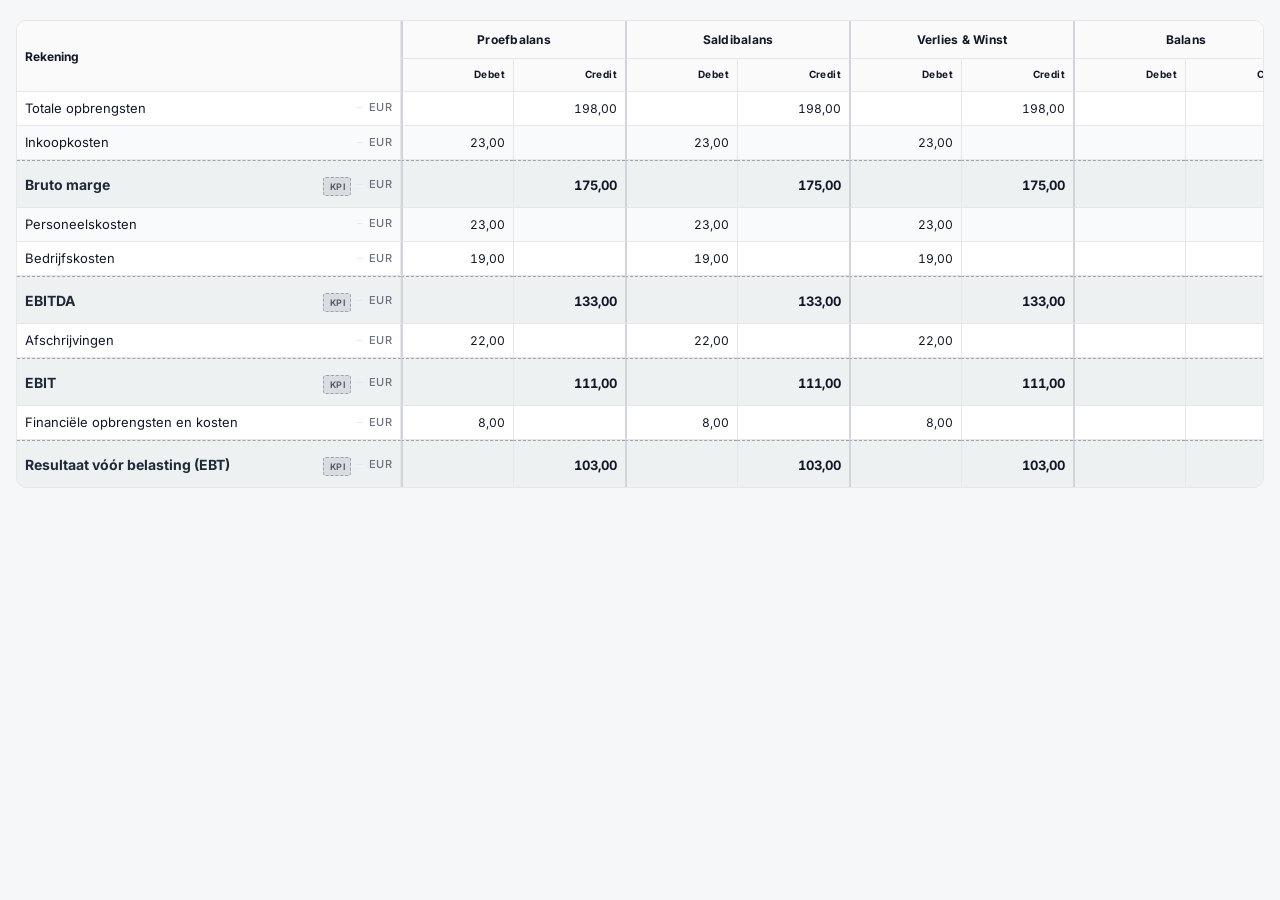
==== collaped.html @ e394a11a "Add new HTML files for financial reports: collapsed, expanded, and collaped versions, enhancing the " ====
<!DOCTYPE html>
<html lang="nl">
<head>
  <meta charset="UTF-8" />
  <meta name="viewport" content="width=device-width, initial-scale=1.0" />
  <title>Proefbalans — ingeklapt</title>
  <link rel="preconnect" href="https://fonts.googleapis.com" />
  <link rel="preconnect" href="https://fonts.gstatic.com" crossorigin />
  <link href="https://fonts.googleapis.com/css2?family=Inter:wght@400;500;600;700&display=swap" rel="stylesheet" />
  <link rel="stylesheet" href="styles.css" />
</head>
<body>
  <div class="page">

    <div class="sheet">
      <table>
        <colgroup>
          <col class="col-acc" />
          <col class="col-n" /><col class="col-n" />
          <col class="col-n" /><col class="col-n" />
          <col class="col-n" /><col class="col-n" />
          <col class="col-n" /><col class="col-n" />
        </colgroup>
        <thead>
          <tr>
            <th class="th-account" rowspan="2">Rekening <span class="th-curr-hint"></span></th>
            <th class="th-group" colspan="2">Proefbalans</th>
            <th class="th-group" colspan="2">Saldibalans</th>
            <th class="th-group" colspan="2">Verlies &amp; Winst</th>
            <th class="th-group" colspan="2">Balans</th>
          </tr>
          <tr>
            <th class="th-sub group-start">Debet</th>
            <th class="th-sub th-credit">Credit</th>
            <th class="th-sub group-start">Debet</th>
            <th class="th-sub th-credit">Credit</th>
            <th class="th-sub group-start">Debet</th>
            <th class="th-sub th-credit">Credit</th>
            <th class="th-sub group-start">Debet</th>
            <th class="th-sub th-credit">Credit</th>
          </tr>
        </thead>
        <tbody>
          <tr class="parent-row row-zebra">
          <td class="account-col"><span class="acct-main">Totale opbrengsten</span><span class="acct-currency" lang="nl">EUR</span></td>
          <td class="num group-start"></td><td class="num amount-active">198,00</td><td class="num group-start"></td><td class="num amount-active">198,00</td><td class="num group-start"></td><td class="num amount-active">198,00</td><td class="num group-start"></td><td class="num"></td></tr>
          <tr class="parent-row row-zebra">
          <td class="account-col"><span class="acct-main">Inkoopkosten</span><span class="acct-currency" lang="nl">EUR</span></td>
          <td class="num group-start amount-active">23,00</td><td class="num"></td><td class="num group-start amount-active">23,00</td><td class="num"></td><td class="num group-start amount-active">23,00</td><td class="num"></td><td class="num group-start"></td><td class="num"></td></tr>
          <tr class="kpi-row">
          <td class="account-col"><div class="cell-flex"><span class="acct-text">Bruto marge</span>
          <span class="tag tag--kpi">KPI</span></div><span class="acct-currency" lang="nl">EUR</span></td><td class="num group-start"></td><td class="num amount-active">175,00</td><td class="num group-start"></td><td class="num amount-active">175,00</td><td class="num group-start"></td><td class="num amount-active">175,00</td><td class="num group-start"></td><td class="num"></td></tr>
          <tr class="parent-row row-zebra">
          <td class="account-col"><span class="acct-main">Personeelskosten</span><span class="acct-currency" lang="nl">EUR</span></td>
          <td class="num group-start amount-active">23,00</td><td class="num"></td><td class="num group-start amount-active">23,00</td><td class="num"></td><td class="num group-start amount-active">23,00</td><td class="num"></td><td class="num group-start"></td><td class="num"></td></tr>
          <tr class="parent-row row-zebra">
          <td class="account-col"><span class="acct-main">Bedrijfskosten</span><span class="acct-currency" lang="nl">EUR</span></td>
          <td class="num group-start amount-active">19,00</td><td class="num"></td><td class="num group-start amount-active">19,00</td><td class="num"></td><td class="num group-start amount-active">19,00</td><td class="num"></td><td class="num group-start"></td><td class="num"></td></tr>
          <tr class="kpi-row">
          <td class="account-col"><div class="cell-flex"><span class="acct-text">EBITDA</span>
          <span class="tag tag--kpi">KPI</span></div><span class="acct-currency" lang="nl">EUR</span></td><td class="num group-start"></td><td class="num amount-active">133,00</td><td class="num group-start"></td><td class="num amount-active">133,00</td><td class="num group-start"></td><td class="num amount-active">133,00</td><td class="num group-start"></td><td class="num"></td></tr>
          <tr class="parent-row row-zebra">
          <td class="account-col"><span class="acct-main">Afschrijvingen</span><span class="acct-currency" lang="nl">EUR</span></td>
          <td class="num group-start amount-active">22,00</td><td class="num"></td><td class="num group-start amount-active">22,00</td><td class="num"></td><td class="num group-start amount-active">22,00</td><td class="num"></td><td class="num group-start"></td><td class="num"></td></tr>
          <tr class="kpi-row">
          <td class="account-col"><div class="cell-flex"><span class="acct-text">EBIT</span>
          <span class="tag tag--kpi">KPI</span></div><span class="acct-currency" lang="nl">EUR</span></td><td class="num group-start"></td><td class="num amount-active">111,00</td><td class="num group-start"></td><td class="num amount-active">111,00</td><td class="num group-start"></td><td class="num amount-active">111,00</td><td class="num group-start"></td><td class="num"></td></tr>
          <tr class="parent-row row-zebra">
          <td class="account-col"><span class="acct-main">Financiële opbrengsten en kosten</span><span class="acct-currency" lang="nl">EUR</span></td>
          <td class="num group-start amount-active">8,00</td><td class="num"></td><td class="num group-start amount-active">8,00</td><td class="num"></td><td class="num group-start amount-active">8,00</td><td class="num"></td><td class="num group-start"></td><td class="num"></td></tr>
          <tr class="kpi-row">
          <td class="account-col"><div class="cell-flex"><span class="acct-text">Resultaat vóór belasting (EBT)</span>
          <span class="tag tag--kpi">KPI</span></div><span class="acct-currency" lang="nl">EUR</span></td><td class="num group-start"></td><td class="num amount-active">103,00</td><td class="num group-start"></td><td class="num amount-active">103,00</td><td class="num group-start"></td><td class="num amount-active">103,00</td><td class="num group-start"></td><td class="num"></td></tr>
        </tbody>
      </table>
    </div>

  </div>
</body>
</html>
---- styles.css ----
:root {
  --bg: #ffffff;
  --page: #f6f7f9;
  --ink: #111827;
  --muted: #6b7280;
  --zero: #9ca3af;
  --border: #e5e7eb;
  --group-rule: #d1d5db;
  --thead: #fafafa;
  --stripe: #f9fafb;
  --primary: #45aeea;
  --kpi-bg: #ebeff1de;
  --kpi-rule: #9ca3af;
  --kpi-label: #1f2937;
  --shadow: 0 1px 3px rgba(0, 0, 0, 0.06);
}

* {
  box-sizing: border-box;
}

body {
  margin: 0;
  min-height: 100vh;
  font-family: "Inter", system-ui, sans-serif;
  font-size: 13px;
  color: var(--ink);
  background: var(--page);
  line-height: 1.45;
}

.page {
  max-width: 1600px;
  margin: 0 auto;
  padding: 1.25rem 1rem 2rem;
}

.toolbar {
  display: flex;
  flex-wrap: wrap;
  align-items: flex-end;
  justify-content: flex-end;
  gap: 1rem;
  margin-bottom: 0.75rem;
}

.btn {
  font: inherit;
  font-weight: 600;
  font-size: 12px;
  padding: 0.45rem 0.85rem;
  border-radius: 8px;
  cursor: pointer;
  border: 1px solid var(--border);
  background: var(--bg);
  color: var(--ink);
}

.btn:hover {
  background: var(--stripe);
}

.actions {
  display: flex;
  gap: 0.5rem;
  flex-wrap: wrap;
}

.hint {
  margin: 0 0 0.85rem;
  font-size: 11px;
  color: var(--muted);
  max-width: 72ch;
}

.sheet {
  background: var(--bg);
  border: 1px solid var(--border);
  border-radius: 10px;
  overflow: auto;
  max-height: calc(100vh - 160px);
}

table {
  width: 100%;
  border-collapse: separate;
  border-spacing: 0;
  table-layout: fixed;
  min-width: 1280px;
}

col.col-acc { width: 30%; }
col.col-n { width: 8.75%; }

thead {
  position: sticky;
  top: 0;
  z-index: 2;
}

thead th {
  background: var(--thead);
  font-weight: 700;
  font-size: 11px;
  color: var(--ink);
  padding: 0.55rem 0.5rem;
  border-bottom: 1px solid var(--border);
  vertical-align: middle;
}

thead tr:first-child th {
  padding-top: 0.65rem;
  font-size: 12px;
}

.th-account {
  text-align: left;
  border-right: 1px solid var(--border);
}

.th-curr-hint {
  font-weight: 500;
  color: #374151;
  font-size: 10px;
}

.th-group {
  text-align: center;
  letter-spacing: 0.02em;
  color: var(--ink);
  border-left: 2px solid var(--group-rule);
}

.th-group:first-of-type {
  border-left: 2px solid var(--group-rule);
}

.th-sub {
  text-align: right;
  font-size: 10px;
  letter-spacing: 0.04em;
  color: var(--ink);
  font-weight: 700;
  border-left: 2px solid var(--group-rule);
}

.th-sub.th-credit {
  border-left: 1px solid var(--border);
}

tbody td {
  padding: 0.45rem 0.5rem;
  border-bottom: 1px solid var(--border);
  vertical-align: middle;
}

tbody tr:last-child td {
  border-bottom: none;
}

tbody tr.row-zebra:nth-child(even) {
  background: var(--stripe);
}

td.account-col {
  border-right: 1px solid var(--border);
}

tbody td.account-col {
  display: flex;
  align-items: center;
  justify-content: flex-start;
  gap: 0.35rem;
}

tbody td.account-col > .acct-main {
  flex: 1;
  min-width: 0;
}

tbody td.account-col > .expand-toggle {
  flex: 1;
  min-width: 0;
  width: auto;
}

tbody td.account-col > .cell-flex {
  flex: 1;
  min-width: 0;
}

.acct-currency {
  flex-shrink: 0;
  font-size: 11px;
  font-weight: 500;
  color: var(--muted);
  letter-spacing: 0.03em;
  white-space: nowrap;
}

.acct-currency::before {
  content: "–";
  margin-right: 0.35rem;
  color: var(--border);
  font-weight: 400;
}

tr.kpi-row td.account-col .acct-currency {
  font-weight: 500;
  color: var(--muted);
}

td.num {
  text-align: right;
  font-variant-numeric: tabular-nums;
  font-size: 12px;
}

td.num.group-start {
  border-left: 2px solid var(--group-rule);
}

td.num:not(.group-start) {
  border-left: 1px solid var(--border);
}

td.num.amount-active {
  font-weight: 400;
  color: var(--ink);
}

td.num.amount-zero {
  font-weight: 400;
  color: var(--zero);
}

tr.subtotal-row td.num.amount-active {
  font-weight: 700;
  color: #374151;
}

tr.kpi-row td {
  background: var(--kpi-bg);
  border-top: 1px dashed var(--kpi-rule);
  padding-top: 0.85rem;
  padding-bottom: 0.7rem;
}

tr.kpi-row td.account-col {
  font-size: 14px;
  font-weight: 700;
  color: var(--kpi-label);
}

tr.kpi-row .acct-text {
  font-weight: 700;
  color: var(--kpi-label);
}

tr.kpi-row td.num {
  font-size: 13px;
}

tr.kpi-row td.num.amount-active {
  font-weight: 700;
  color: var(--ink);
}

tr.kpi-row td.num.amount-zero {
  font-weight: 400;
  color: var(--zero);
}

.cell-flex {
  display: flex;
  align-items: baseline;
  justify-content: space-between;
  gap: 0.5rem;
}

.tag {
  flex-shrink: 0;
  font-size: 9px;
  font-weight: 600;
  letter-spacing: 0.04em;
  text-transform: uppercase;
  padding: 0.12rem 0.35rem;
  border-radius: 3px;
}

.tag--subtotal {
  color: var(--muted);
  background: rgba(107, 114, 128, 0.12);
  border: 1px dashed var(--border);
}

.tag--kpi {
  color: #4b5563;
  background: rgba(75, 85, 99, 0.12);
  border: 1px dashed #9ca3af;
}

tr.subtotal-row td {
  border-top: 1px dashed #9ca3af;
  padding-top: 0.55rem;
}

tr.subtotal-row .acct-text {
  color: var(--muted);
  font-weight: 500;
}

.expand-toggle {
  display: inline-flex;
  align-items: center;
  gap: 0.3rem;
  background: none;
  border: none;
  padding: 0;
  font: inherit;
  font-weight: 500;
  text-align: left;
  cursor: pointer;
  color: var(--ink);
}

.expand-toggle:hover {
  color: var(--primary);
}

.expand-toggle:focus-visible {
  outline: 2px solid var(--primary);
  outline-offset: 2px;
  border-radius: 4px;
}

.chevron {
  display: inline-block;
  width: 0.7rem;
  height: 0.7rem;
  flex-shrink: 0;
  transition: transform 0.15s ease;
  transform-origin: 50% 50%;
  color: var(--muted);
}

.chevron svg {
  display: block;
  width: 100%;
  height: 100%;
}

tr.parent-row.is-open .chevron {
  transform: rotate(90deg);
}

.breakdown-row .account-col .acct-main {
  padding-left: 1.35rem;
  border-left: 2px solid var(--border);
  margin-left: 0.25rem;
  font-weight: 400;
  color: #4b5563;
}

.account-label .codes {
  color: var(--muted);
  font-size: 11px;
  font-weight: 500;
  margin-right: 0.35rem;
}

.breakdown-row.hidden,
tr.subtotal-row.hidden {
  display: none;
}
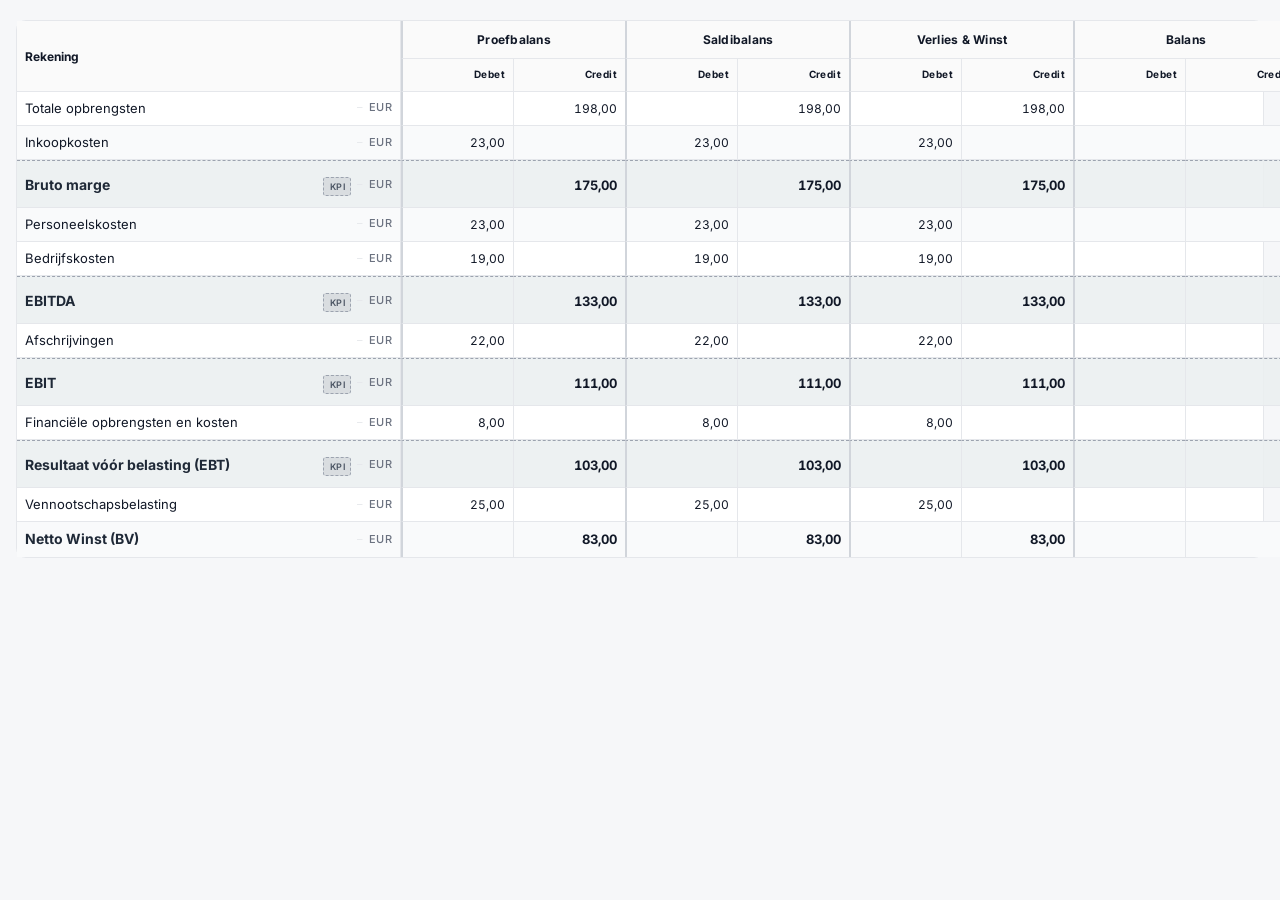
==== commit ef8835ed: "Add financial data structure in blance.csv and update HTML files to include tax and net profit rows " ====
--- a/collaped.html
+++ b/collaped.html
@@ -71,6 +71,12 @@
           <tr class="kpi-row">
           <td class="account-col"><div class="cell-flex"><span class="acct-text">Resultaat vóór belasting (EBT)</span>
           <span class="tag tag--kpi">KPI</span></div><span class="acct-currency" lang="nl">EUR</span></td><td class="num group-start"></td><td class="num amount-active">103,00</td><td class="num group-start"></td><td class="num amount-active">103,00</td><td class="num group-start"></td><td class="num amount-active">103,00</td><td class="num group-start"></td><td class="num"></td></tr>
+          <tr class="parent-row row-zebra">
+          <td class="account-col"><span class="acct-main">Vennootschapsbelasting</span><span class="acct-currency" lang="nl">EUR</span></td>
+          <td class="num group-start amount-active">25,00</td><td class="num"></td><td class="num group-start amount-active">25,00</td><td class="num"></td><td class="num group-start amount-active">25,00</td><td class="num"></td><td class="num group-start"></td><td class="num"></td></tr>
+          <tr class="net-winst-bv-row row-zebra">
+          <td class="account-col"><span class="acct-main">Netto Winst (BV)</span><span class="acct-currency" lang="nl">EUR</span></td>
+          <td class="num group-start"></td><td class="num amount-active">83,00</td><td class="num group-start"></td><td class="num amount-active">83,00</td><td class="num group-start"></td><td class="num amount-active">83,00</td><td class="num group-start"></td><td class="num"></td></tr>
         </tbody>
       </table>
     </div>
--- a/styles.css
+++ b/styles.css
@@ -77,8 +77,7 @@
   background: var(--bg);
   border: 1px solid var(--border);
   border-radius: 10px;
-  overflow: auto;
-  max-height: calc(100vh - 160px);
+  overflow: visible;
 }
 
 table {
@@ -269,6 +268,26 @@
 tr.kpi-row td.num.amount-zero {
   font-weight: 400;
   color: var(--zero);
+}
+
+tr.net-winst-bv-row td.account-col {
+  font-size: 14px;
+  font-weight: 700;
+  color: var(--kpi-label);
+}
+
+tr.net-winst-bv-row .acct-main {
+  font-weight: 700;
+  color: var(--kpi-label);
+}
+
+tr.net-winst-bv-row td.num {
+  font-size: 13px;
+}
+
+tr.net-winst-bv-row td.num.amount-active {
+  font-weight: 700;
+  color: var(--ink);
 }
 
 .cell-flex {
